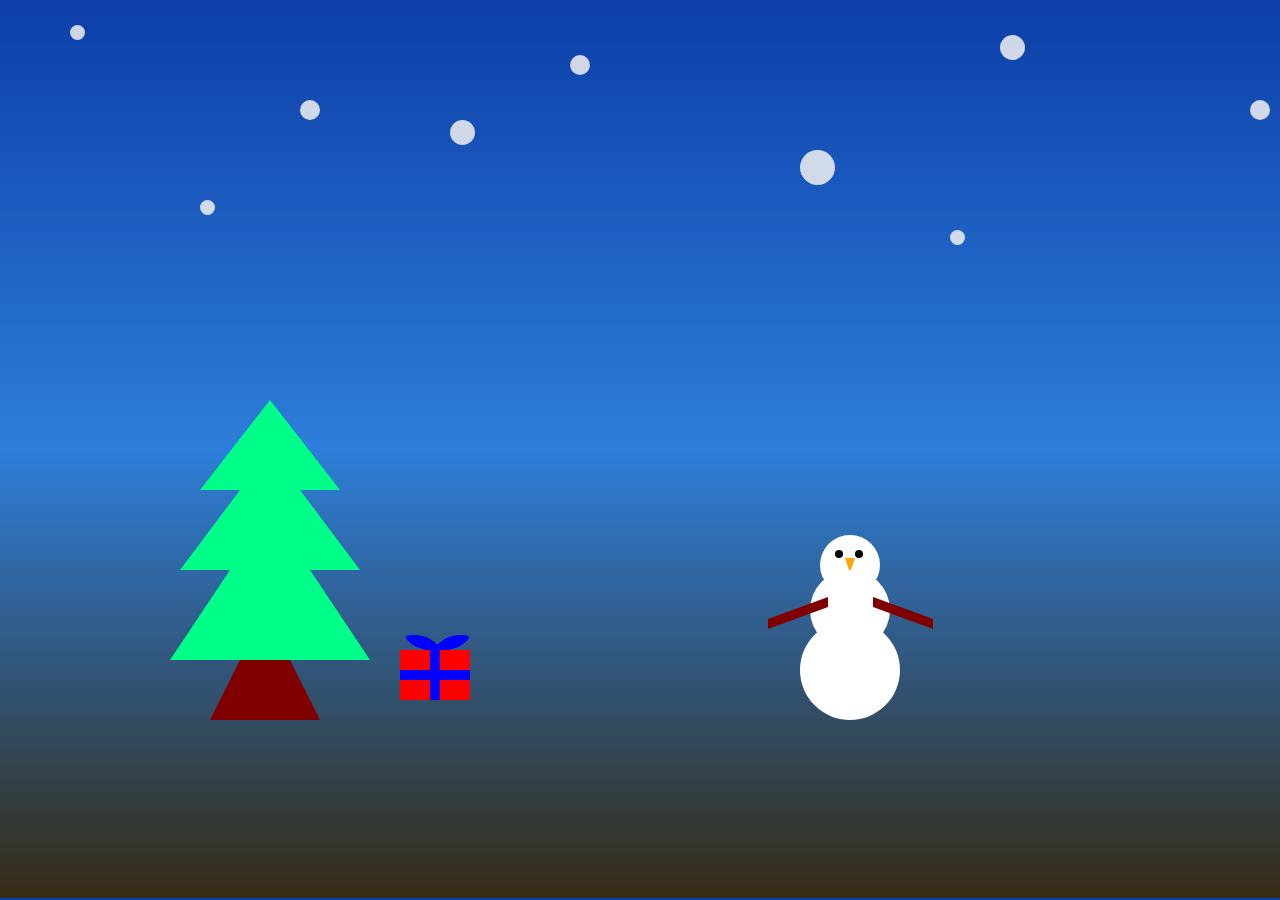
==== christmas-night/index.html @ 036dbd54 "add christmas night drawing repository" ====
<!DOCTYPE html>
<html>
<head>
    <meta charset="UTF-8">
    <link rel="stylesheet" href="style.css">
    <title>Christmas Night</title>
</head>
<body>
    <div class="container">
        <div class="moon"></div>
        <div class="star star1"></div>
        <div class="star star2"></div>
        <div class="star star3"></div>
        <div class="star star4"></div>
        <div class="star star5"></div>
        <div class="star star6"></div>
        <div class="star star7"></div>
        <div class="star star8"></div>
        <div class="star star9"></div>
        <div class="star star10"></div>

        <div class="ball ball1"></div>
        <div class="ball ball2"></div>
        <div class="ball ball3"></div>
        <div class="ball ball4"></div>
        <div class="ball ball5"></div>
        <div class="moon"></div> 
        <div class="up-part"></div>
        <div class="middle-part"></div>
        <div class="down-part"></div>
        <div class="pedestal"></div>

        <div class="noeud1"></div>
        <div class="noeud2"></div>
        <div class="gift">
            <div class="ruban1"></div>
            <div class="ruban2"></div>
        </div>

        <div class="snowman head">
            <div class="left-eye"></div>
            <div class="right-eye"></div>
            <div class="nose"></div>
        </div>
        <div class="snowman middle"></div>
        <div class="snowman down"></div>
        <div class="left-arm"></div>
        <div class="right-arm"></div>
    
    </div>
---- christmas-night/style.css ----
body {
    height: 98vh;
    background-image: linear-gradient(#0c3ea8, #2d7eda, #362b14);
}

.moon {
    width: 120px;
    height: 120px;
    border-radius: 50%;
    background-image: radial-gradient(circle at center, white, rgb(232, 235, 98));
    position: absolute;
    left: 1350px;
    top: 15px;
    border-left: 50%;
    box-shadow: inset 15px 0px rgba(119, 119, 119, 0.534);   
}

@keyframes blink-star {
    10% {
      transform: scale(0.9);
      opacity: 0.5;
    }
  }

  .star {
    border-radius: 50px;
    background-color: rgba(255, 251, 246, 0.8);
    animation-name: blink-star;
    animation-duration: 1s;
    animation-iteration-count: infinite;
    position: absolute;
}

.star1 {
    width: 15px;
    height: 15px;
    top: 25px;
    left: 70px;
}

.star2 {
    width: 35px;
    height: 35px;
    top: 150px;
    left: 800px;
}

.star3 {
    width: 20px;
    height: 20px;
    top: 55px;
    left: 570px;
}

.star4 {
    width: 25px;
    height: 25px;
    top: 35px;
    left: 1000px;
}

.star5 {
    width: 15px;
    height: 15px;
    top: 200px;
    left: 200px;
}

.star6 {
    width: 25px;
    height: 25px;
    top: 120px;
    left: 450px;
}

.star7 {
    width: 20px;
    height: 20px;
    top: 100px;
    left: 300px;
}

.star8 {
    width: 15px;
    height: 15px;
    top: 230px;
    left: 950px;
}

.star9 {
    width: 20px;
    height: 20px;
    top: 100px;
    left: 1250px;
}

.star10 {
    width: 25px;
    height: 25px;
    top: 200px;
    left: 1300px;
}

.pedestal {
    position: fixed;
    height: 60px;
    width: 50px;
    top: 600px;
    left: 210px;
    border-bottom: 60px solid maroon;
	border-left: 30px solid transparent;
	border-right: 30px solid transparent;
}

.down-part {
    height: 0;
	width: 0;
	border-left: 100px solid transparent;
	border-right: 100px solid transparent;
    border-bottom: 150px solid rgb(0, 255, 136);
    position: fixed;
    left: 170px;
    top: 510px;
}

.middle-part {
    height: 0;
	width: 0;
	border-left: 90px solid transparent;
	border-right: 90px solid transparent;
    border-bottom: 120px solid rgb(0, 255, 136);
    position: fixed;
    left: 180px;
    top: 450px;
}

.up-part {
    height: 0;
	width: 0;
	border-left: 70px solid transparent;
	border-right: 70px solid transparent;
    border-bottom: 90px solid rgb(0, 255, 136);
    position: fixed;
    left: 200px;
    top: 400px;
}

.gift {
    height: 50px;
    width: 70px;
    background-color: red;
    position: fixed;
    left: 400px;
    top: 650px;
}

.ruban1 {
    width: 100%;
    height: 10px;
    margin-top: 20px;
    background-color: blue;
}

.ruban2 {
    width: 10px;
    height: 100%;
    margin: auto;
    margin-top: -30px;
    background-color: blue;
}

.noeud1 {
    background-color: blue;
    height: 15px;
    width: 25px;
    border-radius: 40%;
    position: fixed;
    left: 410px;
    top: 635px;
    transform: skewX(50deg);
}

.noeud2 {
    background-color: blue;
    height: 15px;
    width: 25px;
    border-radius: 40%;
    position: fixed;
    left: 440px;
    top: 635px;
    transform: skewX(-50deg);
}

.snowman {
    border-radius: 50%;
    background-color: white;
    position: fixed;   
}

.down {
    width: 100px;
    height: 100px;
    top: 620px;
    left: 800px;
}

.middle {
    width: 80px;
    height: 80px;
    top: 570px;
    left: 810px;
}

.head {
    width: 60px;
    height: 60px;
    top: 535px;
    left: 820px;
}

.left-eye {
    border-radius: 50%;
    height: 8px;
    width: 8px;
    background-color: black;
    margin-left: 15px;
    margin-top: 15px;
}

.right-eye {
    border-radius: 50%;
    height: 8px;
    width: 8px;
    background-color: black;
    margin-top: -8px;
    margin-left: 35px;
}

.nose {
    height: 0;
	width: 0;
	border-left: 5px solid transparent;
	border-right: 5px solid transparent;
    border-top: 15px solid orange;
    margin-left: 25px;
}

.left-arm {
    height: 10px;
    width: 60px;
    background-color: maroon;
    position: relative;
    top: 600px;
    left: 760px;
    transform: skewY(-20deg);
}

.right-arm {
    height: 10px;
    width: 60px;
    background-color: maroon;
    position: relative;
    top: 590px;
    left: 865px;
    transform: skewY(20deg);
}
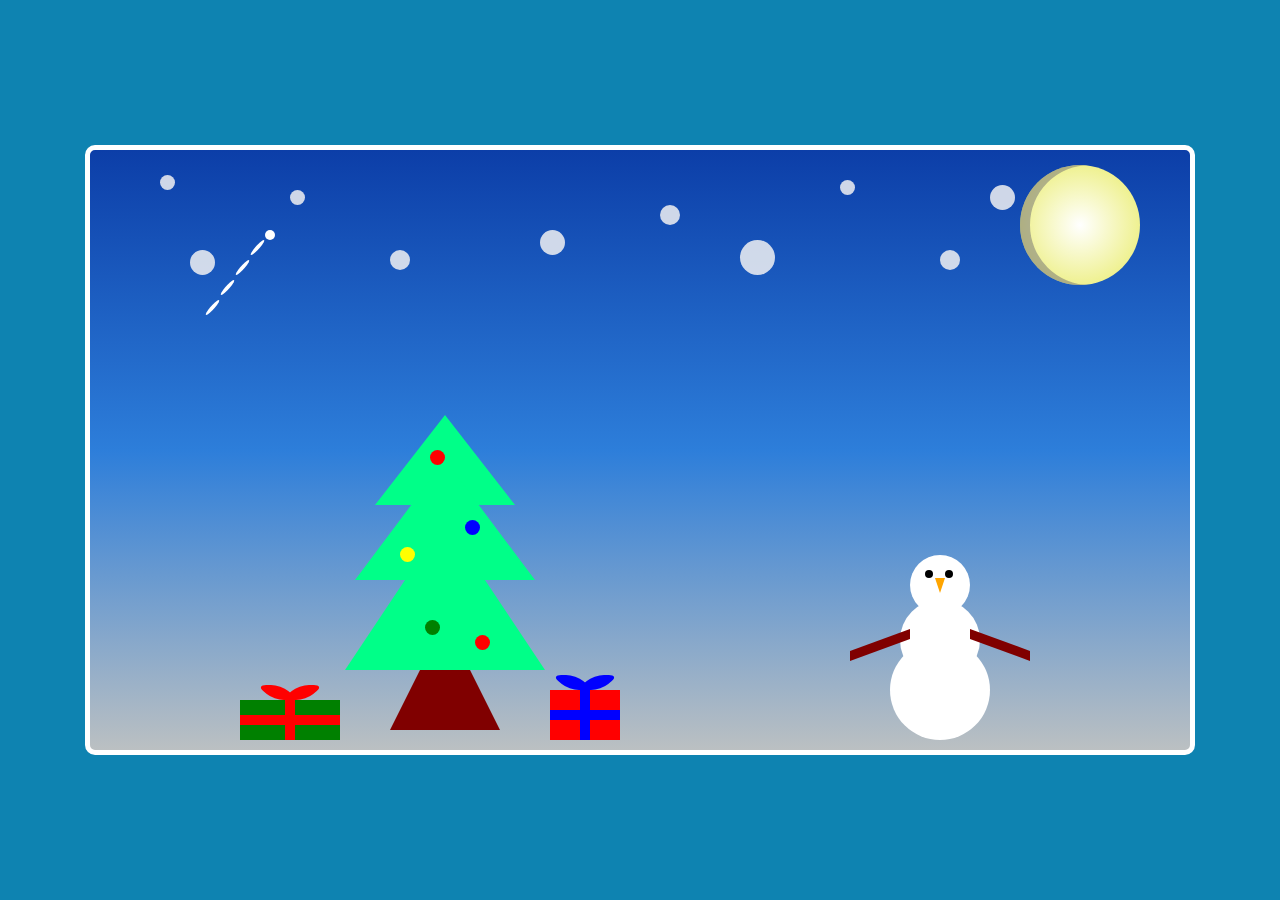
==== commit 7426f12f: "Final drawing + preview" ====
--- a/christmas-night/index.html
+++ b/christmas-night/index.html
@@ -7,6 +7,15 @@
 </head>
 <body>
     <div class="container">
+
+        <!-- Shooting star -->
+        <div class="shooting-star shooting-star1"></div>
+        <div class="shooting-star shooting-star2"></div>
+        <div class="shooting-star shooting-star3"></div>
+        <div class="shooting-star shooting-star4"></div>
+        <div class="shooting-star shooting-star5"></div>
+
+        <!-- Sky -->
         <div class="moon"></div>
         <div class="star star1"></div>
         <div class="star star2"></div>
@@ -19,24 +28,35 @@
         <div class="star star9"></div>
         <div class="star star10"></div>
 
-        <div class="ball ball1"></div>
-        <div class="ball ball2"></div>
-        <div class="ball ball3"></div>
-        <div class="ball ball4"></div>
-        <div class="ball ball5"></div>
-        <div class="moon"></div> 
-        <div class="up-part"></div>
-        <div class="middle-part"></div>
-        <div class="down-part"></div>
+        <!-- Gifts -->
+        <div class="node1"></div>
+        <div class="node2"></div>
+        <div class="gift1">
+            <div class="wrap1"></div>
+            <div class="wrap2"></div>
+        </div>
+        <div class="node3"></div>
+        <div class="node4"></div>
+        <div class="gift2">
+            <div class="wrap3"></div>
+            <div class="wrap4"></div>
+        </div>
+
+        <!-- Christmas tree -->
+        <div class="up-part">
+            <div class="ball ball1"></div>
+        </div>
+        <div class="middle-part">
+            <div class="ball ball2"></div>
+            <div class="ball ball3"></div>
+        </div>
+        <div class="down-part">
+            <div class="ball ball4"></div>
+            <div class="ball ball5"></div>
+        </div>
         <div class="pedestal"></div>
 
-        <div class="noeud1"></div>
-        <div class="noeud2"></div>
-        <div class="gift">
-            <div class="ruban1"></div>
-            <div class="ruban2"></div>
-        </div>
-
+        <!-- Snowman -->
         <div class="snowman head">
             <div class="left-eye"></div>
             <div class="right-eye"></div>
--- a/christmas-night/style.css
+++ b/christmas-night/style.css
@@ -1,18 +1,29 @@
 body {
-    height: 98vh;
-    background-image: linear-gradient(#0c3ea8, #2d7eda, #362b14);
-}
-
-.moon {
-    width: 120px;
-    height: 120px;
-    border-radius: 50%;
-    background-image: radial-gradient(circle at center, white, rgb(232, 235, 98));
-    position: absolute;
-    left: 1350px;
-    top: 15px;
-    border-left: 50%;
-    box-shadow: inset 15px 0px rgba(119, 119, 119, 0.534);   
+    background-color: #0e83b1;
+}
+
+.container {
+    height: 600px;
+    width: 1100px;
+    background-image: linear-gradient(#0c3ea8, #2d7eda, #bbc0c2);
+    margin: auto;
+    border-radius: 10px;
+    border: 5px solid white;
+    position: absolute;
+    top: 0;
+    left: 0;
+    bottom: 0;
+    right: 0;
+}
+
+/* Keyframes : */
+@keyframes shooting-star {
+    100% {
+        top: -1px;
+        left: 275px;
+        height: 0;
+        width: 0;
+    }
 }
 
 @keyframes blink-star {
@@ -20,9 +31,53 @@
       transform: scale(0.9);
       opacity: 0.5;
     }
-  }
-
-  .star {
+}
+
+@keyframes blink-ball1 {
+    50% {
+        background-color: blue;
+    }
+}
+
+@keyframes blink-ball2 {
+    50% {
+        background-color: green;
+    }
+}
+
+@keyframes blink-ball3 {
+    50% {
+        background-color: red;
+    }
+}
+
+@keyframes blink-ball4 {
+    50% {
+        background-color: blue;
+    }
+}
+
+@keyframes blink-ball5 {
+    50% {
+        background-color: yellow;
+    }
+}
+
+
+/* Sky */
+.moon {
+    width: 120px;
+    height: 120px;
+    border-radius: 50%;
+    background-image: radial-gradient(circle at center, white, rgb(232, 235, 98));
+    position: absolute;
+    left: 930px;
+    top: 15px;
+    border-left: 50%;
+    box-shadow: inset 10px 0px rgba(119, 119, 119, 0.534);   
+}
+
+.star {
     border-radius: 50px;
     background-color: rgba(255, 251, 246, 0.8);
     animation-name: blink-star;
@@ -41,8 +96,8 @@
 .star2 {
     width: 35px;
     height: 35px;
-    top: 150px;
-    left: 800px;
+    top: 90px;
+    left: 650px;
 }
 
 .star3 {
@@ -56,20 +111,20 @@
     width: 25px;
     height: 25px;
     top: 35px;
-    left: 1000px;
+    left: 900px;
 }
 
 .star5 {
     width: 15px;
     height: 15px;
-    top: 200px;
+    top: 40px;
     left: 200px;
 }
 
 .star6 {
     width: 25px;
     height: 25px;
-    top: 120px;
+    top: 80px;
     left: 450px;
 }
 
@@ -83,30 +138,80 @@
 .star8 {
     width: 15px;
     height: 15px;
-    top: 230px;
-    left: 950px;
+    top: 30px;
+    left: 750px;
 }
 
 .star9 {
     width: 20px;
     height: 20px;
     top: 100px;
-    left: 1250px;
+    left: 850px;
 }
 
 .star10 {
     width: 25px;
     height: 25px;
-    top: 200px;
-    left: 1300px;
-}
-
+    top: 100px;
+    left: 100px;
+}
+
+/* Shooting star */
+.shooting-star {
+    background-color: white;
+    border-radius: 50%;
+    position: absolute;
+    animation-duration: 0.8s;
+    animation-iteration-count: infinite;
+    animation-name: shooting-star;
+}
+
+.shooting-star1 {
+    top: 150px;
+    left: 120px;
+    height: 15px;
+    width: 5px;
+    transform: skewX(-40deg);
+}
+
+.shooting-star2 {
+    top: 130px;
+    left: 135px;
+    height: 15px;
+    width: 5px;
+    transform: skewX(-40deg);
+}
+
+.shooting-star3 {
+    top: 110px;
+    left: 150px;
+    height: 15px;
+    width: 5px;
+    transform: skewX(-40deg);
+}
+
+.shooting-star4 {
+    top: 90px;
+    left: 165px;
+    height: 15px;
+    width: 5px;
+    transform: skewX(-40deg);
+}
+
+.shooting-star5 {
+    top: 80px;
+    left: 175px;
+    height: 10px;
+    width: 10px;
+}
+
+/* Christmas tree */
 .pedestal {
-    position: fixed;
+    position: absolute;
     height: 60px;
     width: 50px;
-    top: 600px;
-    left: 210px;
+    bottom: 20px;
+    left: 300px;
     border-bottom: 60px solid maroon;
 	border-left: 30px solid transparent;
 	border-right: 30px solid transparent;
@@ -118,9 +223,9 @@
 	border-left: 100px solid transparent;
 	border-right: 100px solid transparent;
     border-bottom: 150px solid rgb(0, 255, 136);
-    position: fixed;
-    left: 170px;
-    top: 510px;
+    position: absolute;
+    left: 255px;
+    bottom: 80px;
 }
 
 .middle-part {
@@ -129,9 +234,9 @@
 	border-left: 90px solid transparent;
 	border-right: 90px solid transparent;
     border-bottom: 120px solid rgb(0, 255, 136);
-    position: fixed;
-    left: 180px;
-    top: 450px;
+    position: absolute;
+    left: 265px;
+    bottom: 170px;
 }
 
 .up-part {
@@ -140,28 +245,117 @@
 	border-left: 70px solid transparent;
 	border-right: 70px solid transparent;
     border-bottom: 90px solid rgb(0, 255, 136);
-    position: fixed;
+    position: absolute;
+    left: 285px;
+    bottom: 245px;
+}
+
+.ball {
+    width: 15px;
+    height: 15px;
+    border-radius: 50%;
+    animation-duration: 0.8s;
+    animation-iteration-count: infinite;
+}
+
+.ball1 {
+    background-color: red;
+    margin-top: 35px;
+    margin-left: -15px;
+    animation-name: blink-ball1;   
+}
+
+.ball2 {
+    background-color: blue;
+    margin-left: 20px;
+    margin-top: 60px;
+    animation-name: blink-ball2;   
+}
+
+.ball3 {
+    background-color: yellow;
+    margin-left: -45px;
+    margin-top: 12px;
+    animation-name: blink-ball3;
+}
+
+.ball4 {
+    background-color: green;
+    margin-top: 100px;
+    margin-left: -20px;
+    animation-name: blink-ball4;
+}
+
+.ball5 {
+    background-color: red;
+    margin-left: 30px;
+    animation-name: blink-ball5;
+}
+
+/* Gifts */
+.gift1{
+    height: 40px;
+    width: 100px;
+    background-color: green;
+    position: absolute;
+    bottom: 10px;
+    left: 150px; 
+}
+
+.wrap1 {
+    width: 10px;
+    height: 100%;
+    margin: auto;
+    margin-top: 0px;
+    background-color: red;
+}
+
+.wrap2 {
+    width: 100%;
+    height: 10px;
+    margin-top: -25px;
+    background-color: red;
+}
+
+.node1 {
+    background-color: red;
+    height: 15px;
+    width: 25px;
+    border-radius: 40%;
+    position: absolute;
+    left: 175px;
+    bottom: 50px;
+    transform: skewX(50deg);
+}
+
+.node2 {
+    background-color: red;
+    height: 15px;
+    width: 25px;
+    border-radius: 40%;
+    position: absolute;
     left: 200px;
-    top: 400px;
-}
-
-.gift {
+    bottom: 50px;
+    transform: skewX(-50deg);
+}
+
+.gift2 {
     height: 50px;
     width: 70px;
     background-color: red;
-    position: fixed;
-    left: 400px;
-    top: 650px;
-}
-
-.ruban1 {
+    position: absolute;
+    bottom: 10px;
+    left: 460px;
+}
+
+.wrap3 {
     width: 100%;
     height: 10px;
     margin-top: 20px;
     background-color: blue;
 }
 
-.ruban2 {
+.wrap4 {
     width: 10px;
     height: 100%;
     margin: auto;
@@ -169,52 +363,53 @@
     background-color: blue;
 }
 
-.noeud1 {
+.node3 {
     background-color: blue;
     height: 15px;
     width: 25px;
     border-radius: 40%;
-    position: fixed;
-    left: 410px;
-    top: 635px;
+    position: absolute;
+    left: 470px;
+    bottom: 60px;
     transform: skewX(50deg);
 }
 
-.noeud2 {
+.node4 {
     background-color: blue;
     height: 15px;
     width: 25px;
     border-radius: 40%;
-    position: fixed;
-    left: 440px;
-    top: 635px;
+    position: absolute;
+    left: 495px;
+    bottom: 60px;
     transform: skewX(-50deg);
 }
 
+/* snowman */
 .snowman {
     border-radius: 50%;
     background-color: white;
-    position: fixed;   
+    position: absolute;   
 }
 
 .down {
     width: 100px;
     height: 100px;
-    top: 620px;
+    bottom: 10px;
     left: 800px;
 }
 
 .middle {
     width: 80px;
     height: 80px;
-    top: 570px;
+    bottom: 70px;
     left: 810px;
 }
 
 .head {
     width: 60px;
     height: 60px;
-    top: 535px;
+    bottom: 135px;
     left: 820px;
 }
 
@@ -249,8 +444,8 @@
     height: 10px;
     width: 60px;
     background-color: maroon;
-    position: relative;
-    top: 600px;
+    position: absolute;
+    bottom: 100px;
     left: 760px;
     transform: skewY(-20deg);
 }
@@ -259,8 +454,8 @@
     height: 10px;
     width: 60px;
     background-color: maroon;
-    position: relative;
-    top: 590px;
-    left: 865px;
+    position: absolute;
+    bottom: 100px;
+    left: 880px;
     transform: skewY(20deg);
 }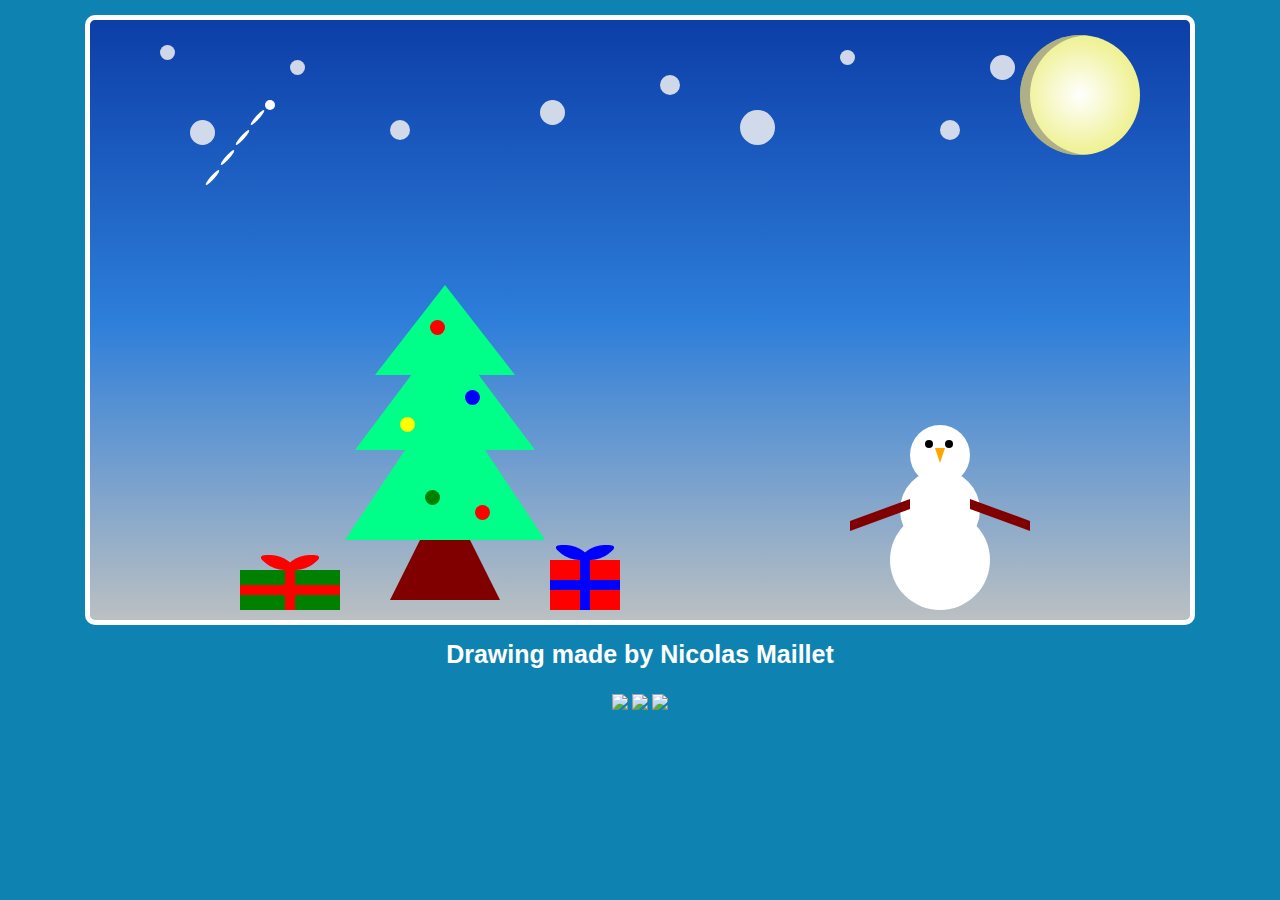
==== commit 117a515f: "Add credits" ====
--- a/christmas-night/index.html
+++ b/christmas-night/index.html
@@ -6,6 +6,7 @@
     <title>Christmas Night</title>
 </head>
 <body>
+
     <div class="container">
 
         <!-- Shooting star -->
@@ -67,4 +68,22 @@
         <div class="left-arm"></div>
         <div class="right-arm"></div>
     
-    </div>+    </div>
+
+    <footer>
+        <div class="credit-section">
+            <p class="credit">Drawing made by Nicolas Maillet</p>
+            <a href="https://github.com/Nicoji" rel="author" target="_blank">
+                <img src="https://img.icons8.com/windows/48/000000/github.png"/>
+            </a>
+            <a href="https://twitter.com/Nicoji_" rel="author" target="_blank">
+                <img src="https://img.icons8.com/color/48/000000/twitter.png"/>
+            </a>
+            <a href="https://www.linkedin.com/in/nicolasmaillet/" rel="author" target="_blank">
+                <img src="https://img.icons8.com/color/48/000000/linkedin.png"/>
+            </a>
+        </div>
+    </footer>
+
+    </body>
+    </html>--- a/christmas-night/style.css
+++ b/christmas-night/style.css
@@ -7,6 +7,7 @@
     width: 1100px;
     background-image: linear-gradient(#0c3ea8, #2d7eda, #bbc0c2);
     margin: auto;
+    margin-top: 15px;
     border-radius: 10px;
     border: 5px solid white;
     position: absolute;
@@ -458,4 +459,27 @@
     bottom: 100px;
     left: 880px;
     transform: skewY(20deg);
-}+}
+
+/* Footer */
+.credit-section {
+    font-family: Arial, Helvetica, sans-serif;
+    font-weight: 700;
+    position: absolute;
+    bottom: 0;
+    top: 0;
+    left: 0;
+    right: 0;
+    margin: auto;
+    margin-top: 615px;
+    text-align: center;
+}
+
+.credit-section a {
+    text-decoration: none;
+}
+
+.credit {
+    font-size: 25px;
+    color: #fff;
+}
